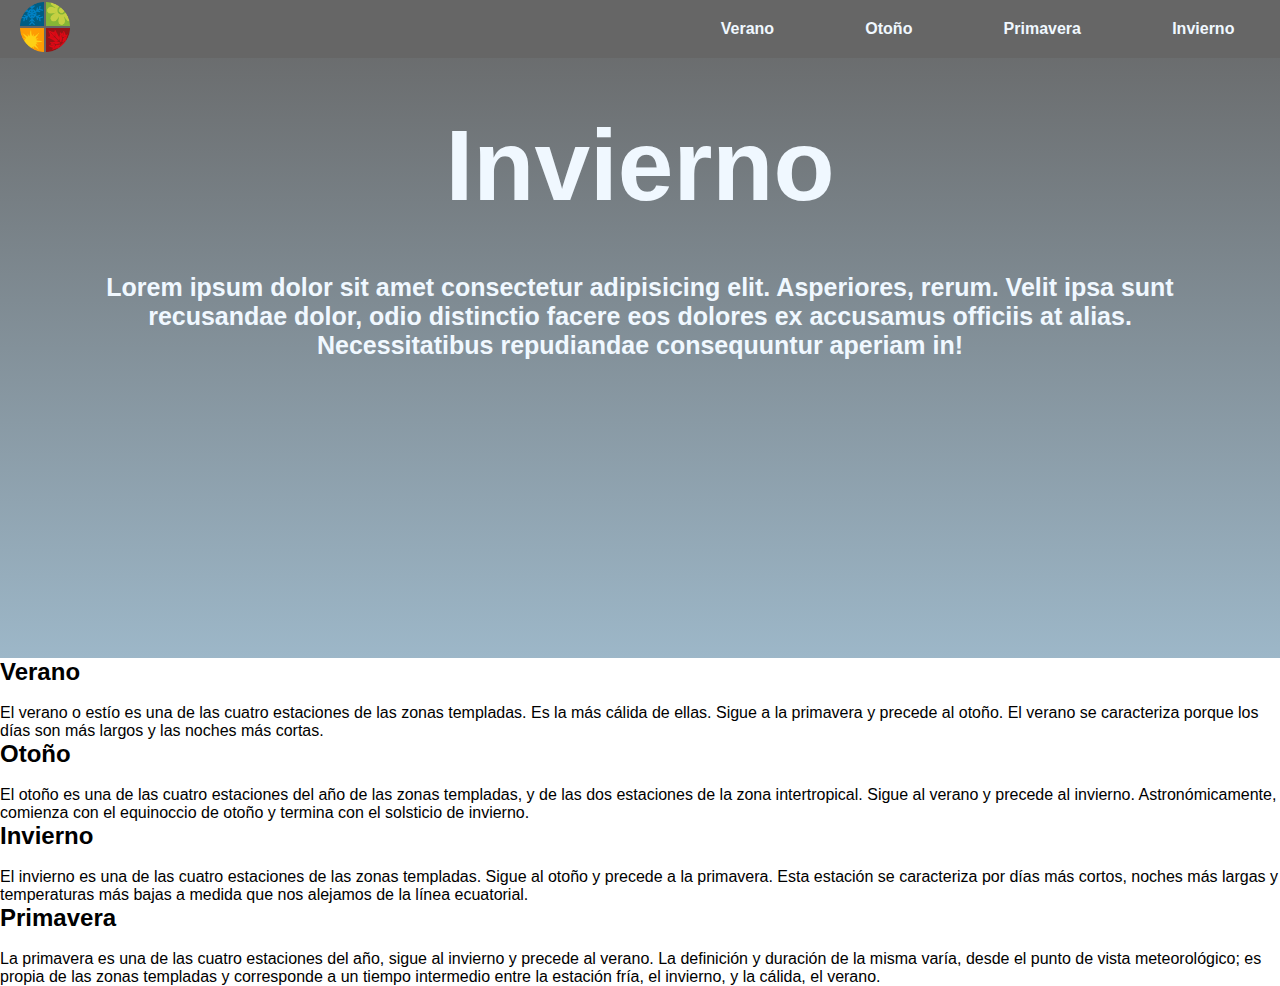
==== Invierno.html @ d6afa4a6 "first commit" ====
<!DOCTYPE html>
<html lang="en">

<head>
    <meta charset="UTF-8">
    <meta http-equiv="X-UA-Compatible" content="IE=edge">
    <meta name="viewport" content="width=device-width, initial-scale=1.0">
    <title>Estaciones del Año</title>
    <link rel="stylesheet" href="/estilos/invierno.css">
</head>

<body>
    <header>
        <nav id="nav-bar">
            <div class="container">

                <div class="Icon-Home">
                    <a href="index.html"> <img src="/images/Home_icon.png" alt="imagenPagina"></a>
                </div>
                <div class="navegador">
                    <ul>
                        <li class="verano"><a href="Verano.html" class="selected">Verano</a> </li>
                        <li class="otoño"><a href="otoño.html" class="selected">Otoño</a> </li>
                        <li class="primavera"><a href="primavera.html" class="selected">Primavera</a> </li>
                        <li class="invierno"><a href="#" class="selected">Invierno</a> </li>
                    </ul>
                </div>
            </div>
        </nav>
    </header>
    <section class="Portada">
        <h1>Invierno</h1>
        <p>
            Lorem ipsum dolor sit amet consectetur adipisicing elit. Asperiores, rerum. Velit ipsa sunt recusandae dolor, odio distinctio facere eos dolores ex accusamus officiis at alias. Necessitatibus repudiandae consequuntur aperiam in!
        </p>
    </section>
    <main>



        <div class="cards">
            <article class="Estaciones">
                <h2>Verano</h2>
                <img src="" alt="">
                <p>El verano o estío es una de las cuatro estaciones de las zonas templadas. Es la más cálida de ellas.
                    Sigue a la primavera y precede al otoño. El verano se caracteriza porque los días son más largos y
                    las
                    noches más cortas.</p>
            </article>
        </div>

        <div class="cards">
            <article class="Estaciones">
                <h2>Otoño</h2>
                <img src="" alt="">
                <p>El otoño es una de las cuatro estaciones del año de las zonas templadas, y de las dos estaciones de
                    la
                    zona intertropical. Sigue al verano y precede al invierno. Astronómicamente, comienza con el
                    equinoccio
                    de otoño y termina con el solsticio de invierno.</p>
            </article>
        </div>
        <div class="cards">

            <article class="Estaciones">
                <h2>Invierno</h2>
                <img src="" alt="">
                <p>El invierno es una de las cuatro estaciones de las zonas templadas. Sigue al otoño y precede a la
                    primavera. Esta estación se caracteriza por días más cortos, noches más largas y temperaturas más
                    bajas
                    a medida que nos alejamos de la línea ecuatorial.</p>
            </article>
        </div>

        <div class="cards">
            <article class="Estaciones">
                <h2>Primavera</h2>
                <img src="" alt="">
                <p>La primavera es una de las cuatro estaciones del año, sigue al invierno y precede al verano. La
                    definición y duración de la misma varía, desde el punto de vista meteorológico; es propia de las
                    zonas
                    templadas y corresponde a un tiempo intermedio entre la estación fría, el invierno, y la cálida, el
                    verano.</p>
            </article>
        </div>
    </main>
    <footer>

    </footer>
</body>

</html>
---- estilos/invierno.css ----
*{
    /* border: 1px green solid; */
    font-family: Arial, Helvetica, sans-serif;

    margin:0;
    }

    a{
        text-decoration: none;
        width: auto;
}


#nav-bar{
   
    background-image: linear-gradient(rgba(0, 0, 0, 0.6), rgba(0, 0, 0, 0.6)) ,url(/images/Invierno-nav.jpg);
    background-repeat: no-repeat;
    background-attachment: fixed;
    background-size: 100%;
    overflow: hidden;

}

.container{
    display: grid;
    grid-template-columns: 2fr 1fr;
    align-items: center;
}

.Icon-Home{

}

.Icon-Home img {
height: 50px;
width: 50px;
margin-left: 20px;
transition: .5s;
}
.Icon-Home img:hover{
    height: 100px;
    width: 100px;
  }

.navegador ul {
    list-style: none;
    display:flex;
    /* padding: 20px 0; */
}

.navegador ul li {
    padding: 20px;
}


.navegador ul li a{
    padding: 1.6rem;
    color: aliceblue;
    font-weight: bold;
    transition: .25s;
}
.navegador ul li a:hover{
    font-size: 50px;
}
.verano:hover{
    
    background-image: linear-gradient(rgba(0, 0, 0, 0.6), rgba(0, 0, 0, 0.6)) ,url(/images/Verano.jpg);
    background-repeat: no-repeat;
    background-size: 100%;

}
.otoño:hover{
    background-image: linear-gradient(rgba(0, 0, 0, 0.6), rgba(0, 0, 0, 0.6)) ,url(/images/OtoñoNav.jpg);
    background-repeat: no-repeat;
     background-size: 100%;
}
.primavera:hover {
    background-image: linear-gradient(rgba(0, 0, 0, 0.6), rgba(0, 0, 0, 0.6)) ,url(/images/Primavera-nav.jpg);
    background-repeat: no-repeat;
    background-size: 100%;
   
    }

.invierno:hover{
    background-image: linear-gradient(rgba(0, 0, 0, 0.6), rgba(0, 0, 0, 0.6)) ,url(/images/Invierno-nav.jpg);
    background-repeat: no-repeat;
    background-size: 100%;

  
}
.navegador ul li a.selected:hover{
    /* background-color:rgba(39, 39, 39, 0.74); */
    height: 50px;
}

/* SECCION PORTADA */
.Portada {
    
    height: 500px;
    background-image: linear-gradient(rgba(0, 0, 0, 0.6), rgba(125, 185, 224, 0.6)) ,url(/images/Invierno-nav.jpg);
    background-repeat: no-repeat;
    background-attachment: fixed;
    background-size: 100%;

}

section{
    padding: 50px;
}

section h1 {
    color:aliceblue;
    text-align: center;
    font-size: 100px;
}

section p {
    color: aliceblue;
    text-align: center;
    margin: 50px;
    font-weight: bold;
    font-size: 25px;
    
}
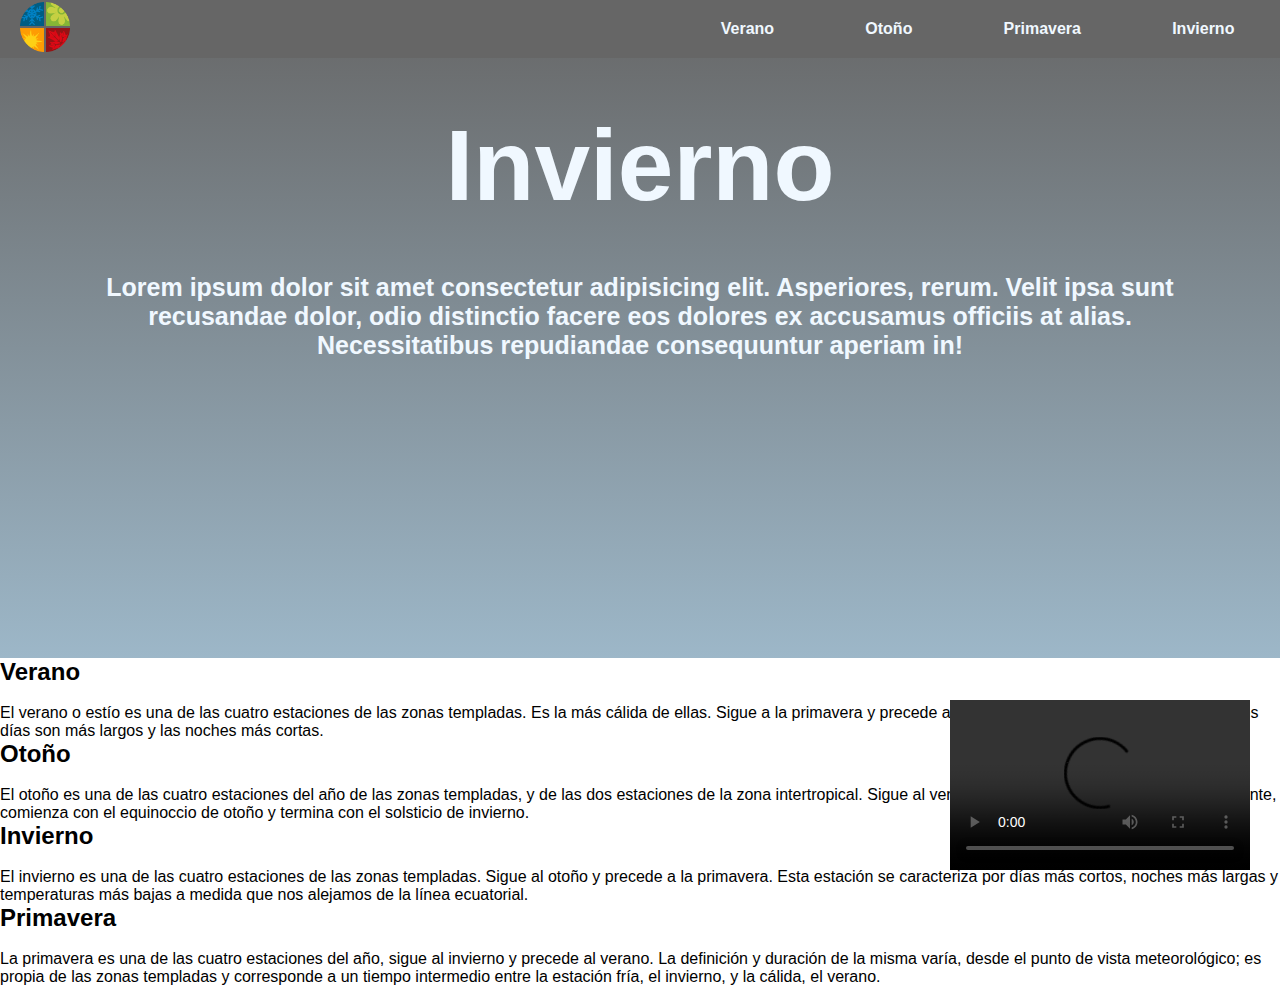
==== commit d392e22a: "Agregar Videos de cada pagina con autoplay y ctrl" ====
--- a/Invierno.html
+++ b/Invierno.html
@@ -10,6 +10,11 @@
 </head>
 
 <body>
+
+<video autoplay loop controls >
+    <source src="/videos/InviernoVideo.mp4">
+</video>
+
     <header>
         <nav id="nav-bar">
             <div class="container">
@@ -31,7 +36,9 @@
     <section class="Portada">
         <h1>Invierno</h1>
         <p>
-            Lorem ipsum dolor sit amet consectetur adipisicing elit. Asperiores, rerum. Velit ipsa sunt recusandae dolor, odio distinctio facere eos dolores ex accusamus officiis at alias. Necessitatibus repudiandae consequuntur aperiam in!
+            Lorem ipsum dolor sit amet consectetur adipisicing elit. Asperiores, rerum. Velit ipsa sunt recusandae
+            dolor, odio distinctio facere eos dolores ex accusamus officiis at alias. Necessitatibus repudiandae
+            consequuntur aperiam in!
         </p>
     </section>
     <main>
--- a/estilos/invierno.css
+++ b/estilos/invierno.css
@@ -10,7 +10,24 @@
         width: auto;
 }
 
+/* Video */
+video{
+    width: 300px;
+    height: 170px;
+    position: fixed;
+    bottom: 30px;
+    right: 30px;
+    transition: .5s;
+}
+video:hover {
+    position: fixed;
+    bottom: 30px;
+    right: 30px;
+    width: 400px;
+    height: 220px;
+}
 
+/* nav-bar */
 #nav-bar{
    
     background-image: linear-gradient(rgba(0, 0, 0, 0.6), rgba(0, 0, 0, 0.6)) ,url(/images/Invierno-nav.jpg);
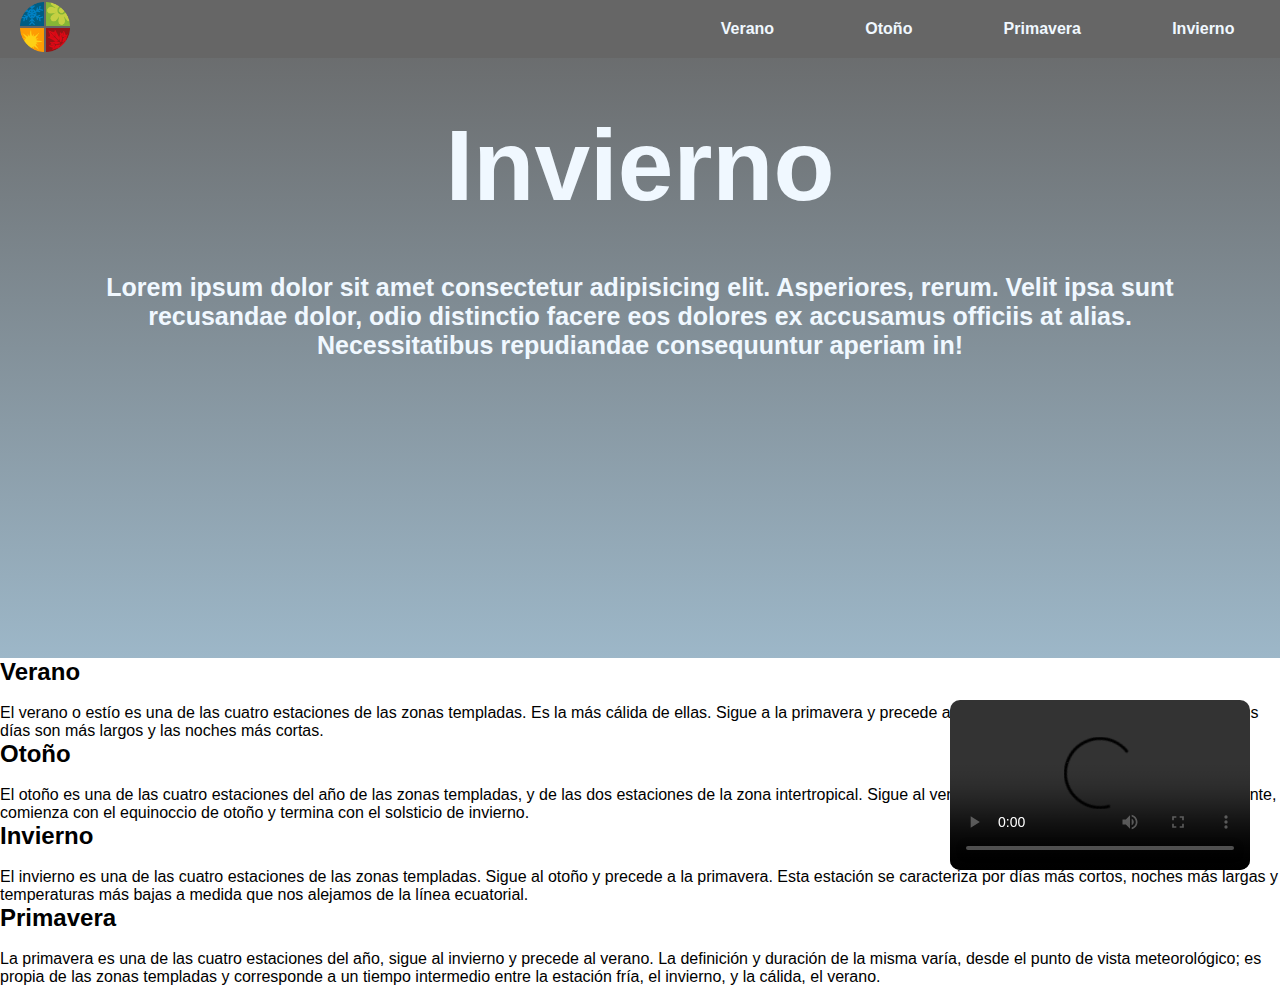
==== commit 20cb9c84: "Home finalizado" ====
--- a/Invierno.html
+++ b/Invierno.html
@@ -5,7 +5,8 @@
     <meta charset="UTF-8">
     <meta http-equiv="X-UA-Compatible" content="IE=edge">
     <meta name="viewport" content="width=device-width, initial-scale=1.0">
-    <title>Estaciones del Año</title>
+    <link rel="icon" href="/icons/Home_icon.ico">
+    <title>Estacion Invierno</title>
     <link rel="stylesheet" href="/estilos/invierno.css">
 </head>
 
--- a/estilos/invierno.css
+++ b/estilos/invierno.css
@@ -17,6 +17,7 @@
     position: fixed;
     bottom: 30px;
     right: 30px;
+    border-radius: 10px;
     transition: .5s;
 }
 video:hover {
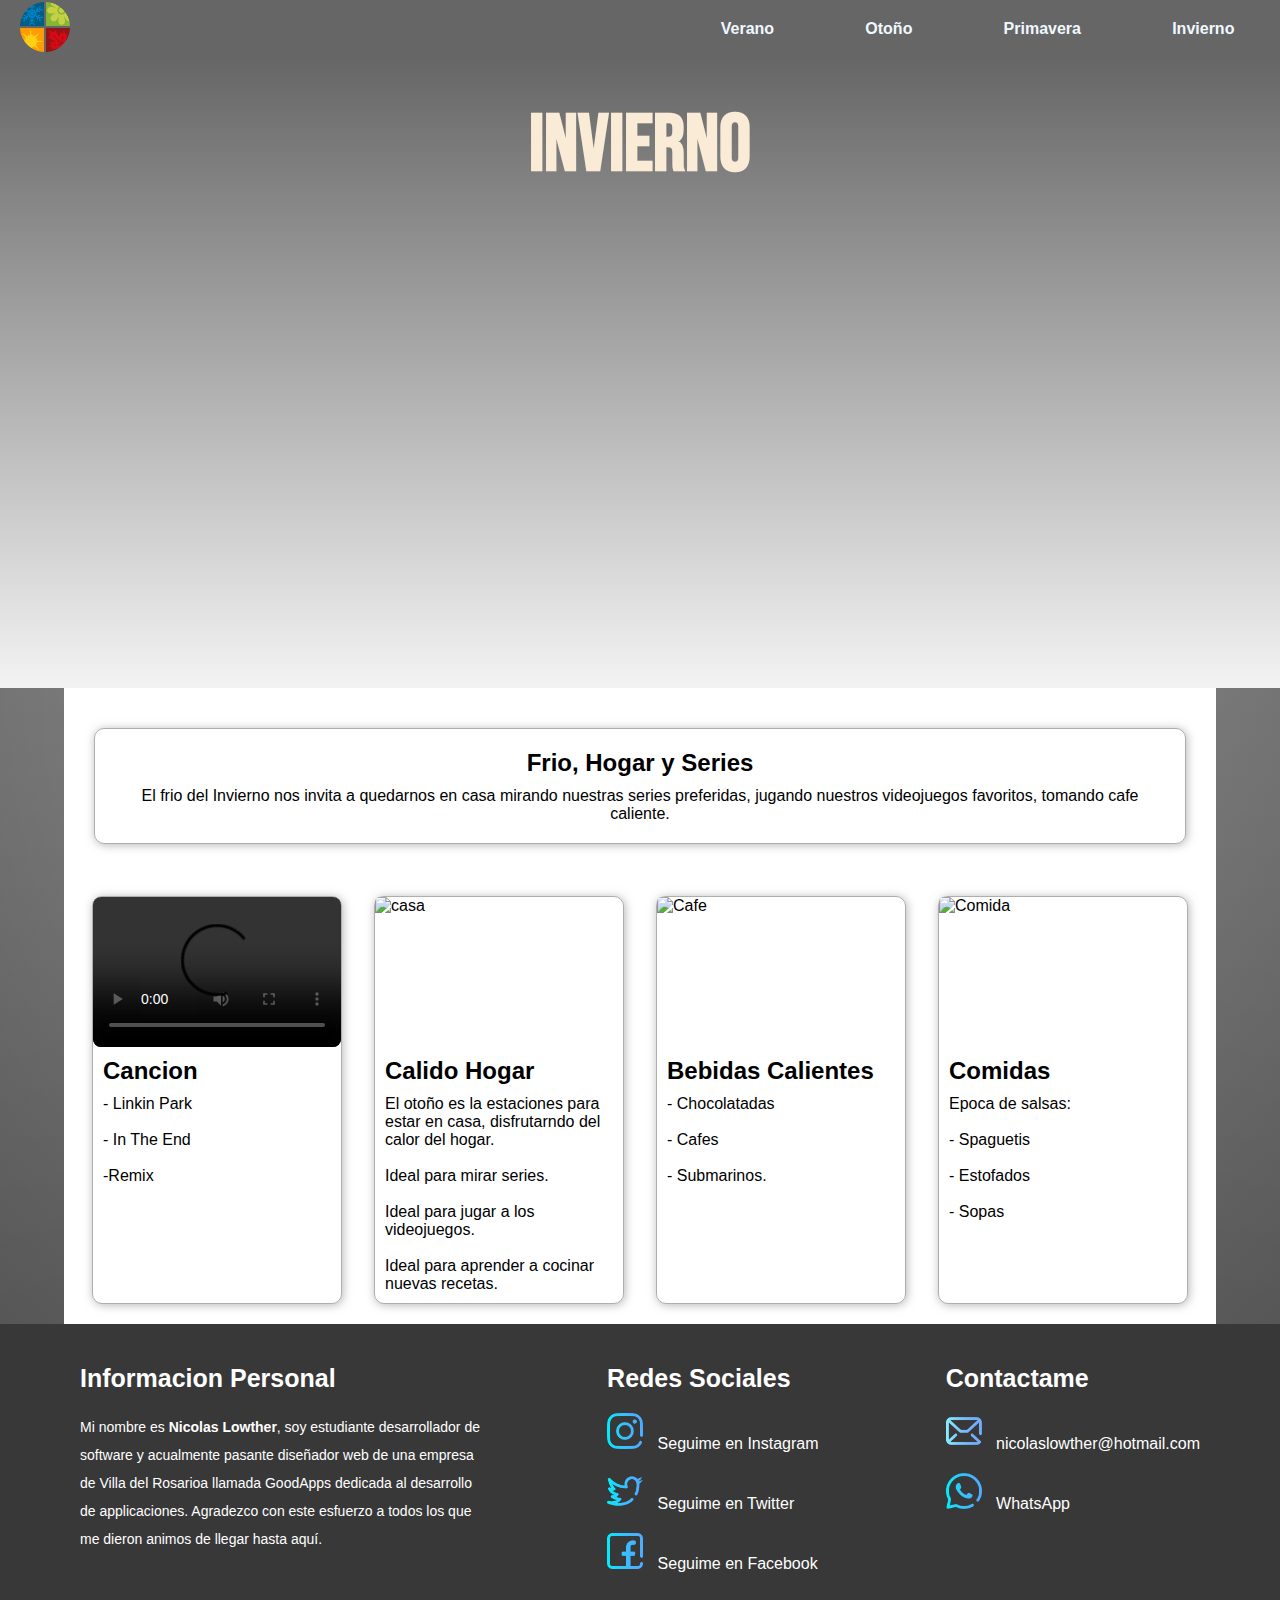
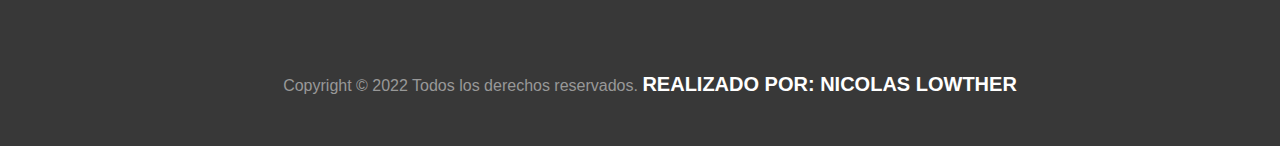
==== commit f6789dff: "Termine" ====
--- a/Invierno.html
+++ b/Invierno.html
@@ -8,13 +8,17 @@
     <link rel="icon" href="/icons/Home_icon.ico">
     <title>Estacion Invierno</title>
     <link rel="stylesheet" href="/estilos/invierno.css">
+    <!-- Fonts -->
+    <link rel="preconnect" href="https://fonts.googleapis.com">
+    <link rel="preconnect" href="https://fonts.gstatic.com" crossorigin>
+    <link href="https://fonts.googleapis.com/css2?family=Bebas+Neue&display=swap" rel="stylesheet">
+    <!-- Fin Fonts -->
+
 </head>
 
 <body>
 
-<video autoplay loop controls >
-    <source src="/videos/InviernoVideo.mp4">
-</video>
+
 
     <header>
         <nav id="nav-bar">
@@ -34,65 +38,177 @@
             </div>
         </nav>
     </header>
-    <section class="Portada">
+    <!-- <section class="Portada">
         <h1>Invierno</h1>
         <p>
             Lorem ipsum dolor sit amet consectetur adipisicing elit. Asperiores, rerum. Velit ipsa sunt recusandae
             dolor, odio distinctio facere eos dolores ex accusamus officiis at alias. Necessitatibus repudiandae
             consequuntur aperiam in!
         </p>
+    </section> -->
+    <section class="Portada">
+        <div class="absolute">
+
+            <h1>Invierno</h1>
+
+        </div>
+        <!-- <img src="/images/Invierno-nav.jpg" alt="FotoHomeVerano"> -->
+
+
     </section>
+    <!-- ------------------------------------------------------------- -->
     <main>
 
-
-
-        <div class="cards">
-            <article class="Estaciones">
-                <h2>Verano</h2>
-                <img src="" alt="">
-                <p>El verano o estío es una de las cuatro estaciones de las zonas templadas. Es la más cálida de ellas.
-                    Sigue a la primavera y precede al otoño. El verano se caracteriza porque los días son más largos y
-                    las
-                    noches más cortas.</p>
-            </article>
+        <div class="contenedor">
+
+            <div class="main-container">
+                <section id="seccionEstaciones" class="">
+
+                    <div class="cards" id="Card-Intro">
+                        <div class="text-cards">
+                            <h2>Frio, Hogar y Series</h2>
+                            <p> El frio del Invierno nos invita a quedarnos en casa mirando nuestras series preferidas, jugando nuestros videojuegos favoritos, tomando cafe caliente.
+                            </p>
+                        </div>
+                    </div>
+
+                </section>
+            </div>
+
+            <section id="seccionEstaciones">
+                
+                    <div class="cards" id="Verano">
+                        <video autoplay loop controls>
+                            <source src="/videos/InviernoVideo.mp4">
+                        </video>
+                        <article class="Estaciones">
+
+                            <h2>Cancion</h2>
+                            <p>- Linkin Park<br> <br>
+                                - In The End <br> <br> 
+                                -Remix
+                            </p>
+                        </article>
+                    </div>
+                
+            </section>
+
+            <section id="seccionEstaciones" class="SecOtoño">
+
+                <div class="cards" id="otoño">
+                    <img src="https://cdn2.salud180.com/sites/default/files/gallerie/2021/11/1-trucos-mantener-casa-caliente-acogedora-invierno-principal.jpg"
+                        alt="casa">
+                    <article class="Estaciones">
+                        <h2>Calido Hogar</h2>
+                        <p>El otoño es la estaciones para estar en casa, disfrutarndo del calor del hogar.
+                            <br><br>
+                            Ideal para mirar series.<br><br>
+                            Ideal para jugar a los videojuegos. <br><br>
+                            Ideal para aprender a cocinar nuevas recetas.
+                        </p>
+                    </article>
+                </div>
+
+            </section>
+
+            <section id="seccionEstaciones" class="Secinvierno">
+
+                <div class="cards" id="Invierno">
+
+                    <img src="https://www.hogarmania.com/archivos/201602/chocolate-a-la-taza-caliente-receta-facil-xl-XxXx80.jpg"
+                        alt="Cafe">
+                    <article class="Estaciones">
+                        <h2>Bebidas Calientes</h2>
+                        <p>- Chocolatadas <br><br>
+                            - Cafes <br><br>
+                            - Submarinos.
+                        </p>
+                    </article>
+                </div>
+
+            </section>
+
+            <section id="seccionEstaciones" class="SecPrimavera">
+
+                <div class="cards" id="Primavera">
+                    <img src="https://t1.rg.ltmcdn.com/es/posts/9/5/6/fideos_con_salsa_de_tomate_41659_orig.jpg"
+                        alt="Comida">
+                    <article class="Estaciones">
+                        <h2>Comidas</h2>
+                        <p> Epoca de salsas:
+                            <br><br>
+                            - Spaguetis <br><br>
+                            - Estofados <br><br>
+                            - Sopas
+                        </p>
+                    </article>
+                </div>
+
+            </section>
         </div>
 
-        <div class="cards">
-            <article class="Estaciones">
-                <h2>Otoño</h2>
-                <img src="" alt="">
-                <p>El otoño es una de las cuatro estaciones del año de las zonas templadas, y de las dos estaciones de
-                    la
-                    zona intertropical. Sigue al verano y precede al invierno. Astronómicamente, comienza con el
-                    equinoccio
-                    de otoño y termina con el solsticio de invierno.</p>
-            </article>
+    </main>
+    <!-- -------------------------------------------------------------------------- -->
+    <footer>
+        <div class="container-Footer">
+            <div class="contenedor-Columnas">
+                <div class="columnFoot">
+                    <h3>Informacion Personal</h3>
+                    <p id="PersonalInfoFoot">Mi nombre es <strong>Nicolas Lowther</strong>, soy estudiante desarrollador
+                        de software y
+                        acualmente
+                        pasante diseñador web de una empresa de Villa del Rosarioa llamada GoodApps dedicada al
+                        desarrollo de applicaciones. Agradezco con este
+                        esfuerzo a todos los que me dieron animos de llegar hasta aquí.</p>
+                </div>
+                <div class="columnFoot">
+                    <h3>Redes Sociales</h3>
+                    <a href="https://www.instagram.com/niclow12/" target="_blank">
+                        <div class="row">
+                            <img src="/icons/instagram.png" alt="iconoInsta">
+                            <label for="">Seguime en Instagram</label>
+                        </div>
+                    </a>
+
+                    <a href="https://twitter.com/Niclow28" target="_blank">
+                        <div class="row">
+                            <img src="/icons/gorjeo.png" alt="IconoTwitter">
+                            <label for="">Seguime en Twitter</label>
+                        </div>
+                    </a>
+                    <a href="https://www.facebook.com/Aterlife/" target="_blank">
+                        <div class="row">
+                            <img src="/icons/facebook.png" alt="">
+                            <label for="">Seguime en Facebook</label>
+                        </div>
+                    </a>
+
+                </div>
+                <div class="columnFoot">
+                    <h3>Contactame</h3>
+                    <a href="mailto:nicolaslowther@hotmail.com?subject=Peticion de pagina WEB &body=Hola! Quiero contactarme para diseñar una web. Muchas Gracias. "
+                        target="_blank">
+                        <div class="row">
+                            <img src="/icons/correo-electronico.png" alt="IconoTwitter">
+                            <label for="">nicolaslowther@hotmail.com</label>
+                        </div>
+                    </a>
+                    <a href="https://wa.me/5493573445556?text=Hola! Quiero contactarme para diseñar una web. Muchas Gracias. "
+                        target="_blank">
+                        <div class="row">
+                            <img src="/icons/whatsapp.png" alt="">
+                            <label for="">WhatsApp</label>
+                        </div>
+                    </a>
+
+                </div>
+            </div>
+            <div class="copyright"><label class="label1" for="">Copyright © 2022 Todos los derechos reservados.
+                </label>
+
+                <label class="label2" for="">REALIZADO POR: NICOLAS LOWTHER</label>
+            </div>
         </div>
-        <div class="cards">
-
-            <article class="Estaciones">
-                <h2>Invierno</h2>
-                <img src="" alt="">
-                <p>El invierno es una de las cuatro estaciones de las zonas templadas. Sigue al otoño y precede a la
-                    primavera. Esta estación se caracteriza por días más cortos, noches más largas y temperaturas más
-                    bajas
-                    a medida que nos alejamos de la línea ecuatorial.</p>
-            </article>
-        </div>
-
-        <div class="cards">
-            <article class="Estaciones">
-                <h2>Primavera</h2>
-                <img src="" alt="">
-                <p>La primavera es una de las cuatro estaciones del año, sigue al invierno y precede al verano. La
-                    definición y duración de la misma varía, desde el punto de vista meteorológico; es propia de las
-                    zonas
-                    templadas y corresponde a un tiempo intermedio entre la estación fría, el invierno, y la cálida, el
-                    verano.</p>
-            </article>
-        </div>
-    </main>
-    <footer>
 
     </footer>
 </body>
--- a/estilos/invierno.css
+++ b/estilos/invierno.css
@@ -1,32 +1,34 @@
 *{
     /* border: 1px green solid; */
     font-family: Arial, Helvetica, sans-serif;
-
     margin:0;
-    }
-
-    a{
-        text-decoration: none;
-        width: auto;
-}
-
-/* Video */
-video{
-    width: 300px;
-    height: 170px;
-    position: fixed;
-    bottom: 30px;
-    right: 30px;
-    border-radius: 10px;
+    box-sizing: border-box;
+    }
+  
+    body, section, header, footer {
+        position: relative;
+    }
+  
+  a {
+    text-decoration: none;
+    width: auto;
+    cursor: pointer;
+  }
+  a:visited{
+    color:black;
+  }
+  
+  /* Video */
+  
+  video{
+    display: block;
+    width: 100%;
+    height: auto;
     transition: .5s;
-}
-video:hover {
-    position: fixed;
-    bottom: 30px;
-    right: 30px;
-    width: 400px;
-    height: 220px;
-}
+    border-radius: 8px;
+  }
+ 
+  
 
 /* nav-bar */
 #nav-bar{
@@ -45,10 +47,6 @@
     align-items: center;
 }
 
-.Icon-Home{
-
-}
-
 .Icon-Home img {
 height: 50px;
 width: 50px;
@@ -113,30 +111,410 @@
 
 /* SECCION PORTADA */
 .Portada {
-    
-    height: 500px;
-    background-image: linear-gradient(rgba(0, 0, 0, 0.6), rgba(125, 185, 224, 0.6)) ,url(/images/Invierno-nav.jpg);
+    width: 100%;
+    position: relative;
+    height: 70vh;
+    background-image: url(/images/Invierno-nav.jpg);
     background-repeat: no-repeat;
+    background-size: 130%;
     background-attachment: fixed;
-    background-size: 100%;
-
-}
-
-section{
-    padding: 50px;
-}
-
-section h1 {
-    color:aliceblue;
+  }
+  
+  .Portada img {
+    
+    width: 100%;
+    height: 100%;
+    top:0;
+    left: 0;
+    
+  }
+  
+  .absolute{
+    width: 100%;
+    height:100%;
+    position: absolute;
+    display: flex;
+    justify-content: center;
+    background-image: linear-gradient(rgba(0, 0, 0, 0.6), rgba(0, 0, 0, 0.048));
+  }
+  
+  .absolute h1 {
+    display: block;
+    width: 50%;
+    /* border:2px red solid; */
+    color: antiquewhite;
+    font-family: 'Bebas Neue', cursive;
+    font-size: 5rem;
     text-align: center;
-    font-size: 100px;
-}
-
-section p {
-    color: aliceblue;
+    margin: 20px;
+    padding: 20px;
+    
+  }
+  
+  
+  
+  /* Main------------------------------------------------- */
+  main{
+    background: linear-gradient(to bottom, rgba(255,255,255,0.15) 0%, rgba(0,0,0,0.15) 100%), radial-gradient(at top center, rgba(255,255,255,0.40) 0%, rgba(0,0,0,0.40) 120%) #989898;
+    background-blend-mode: multiply,multiply;
+  }
+  
+  .main-container{
+    width: 100%;
+    flex-wrap: wrap;
+    justify-content: center;
+    margin: 20px;
+  }
+  
+  .contenedor{
+    background-color: white;
+    display: flex;
+    flex-wrap:wrap ;
+    justify-content: center;
+    gap: 2em;
+    padding: 20px 10px;
+    width: 90%;
+    margin:auto;
+    
+    
+  }
+  
+  .Estaciones{
+    padding:10px;
+    text-align: justify;
+  }
+  
+  #Card-Intro{
+   width: 100%;
+    display: block;
+    height: 100%;
+    border: 1px rgba(128, 128, 128, 0.637) solid;
+    border-radius: 10px;
+    box-shadow: 1px 1px 10px #989898b6;
+    min-width: 248px;
+    transition: 2s;
     text-align: center;
-    margin: 50px;
+    padding: 20px;
+  }
+  
+  #Card-Intro  h2 {
+    margin-bottom: 10px;
+   }
+   
+   #Card-Intro p {
+       display: block;
+      
+   }
+  
+  .cards{
+    display: block;
+    width: 250px;
+    height: 100%;
+    border: 1px rgba(128, 128, 128, 0.637) solid;
+    border-radius: 10px;
+    box-shadow: 1px 1px 10px #989898b6;
+    transition: 1s;
+   
+    
+  }
+  /* Cards Hover */
+  #Verano:hover{
+    display: block;
+    width: 300px;
+    height: 100%;
+    border: 1px rgba(128, 128, 128, 0.637) solid;
+    border-radius: 10px;
+    box-shadow: 0px 0px 20px #ff0000b6;
+   }
+   #otoño:hover{
+    display: block;
+    width: 300px;
+    height: 100%;
+    border: 1px rgba(128, 128, 128, 0.637) solid;
+    border-radius: 10px;
+    box-shadow: 0px 0px 20px #eb7100cb;
+   }
+   #Invierno:hover{
+    display: block;
+    width: 300px;
+    height: 100%;
+    border: 1px rgba(128, 128, 128, 0.637) solid;
+    border-radius: 10px;
+    box-shadow: 0px 0px 20px #0078e9de;
+   }
+   #Primavera:hover{
+    display: block;
+    width: 300px;
+    height: 100%;
+    border: 1px rgba(128, 128, 128, 0.637) solid;
+    border-radius: 10px;
+    box-shadow: 0px 0px 20px #8ffc00b6;
+   }
+  /* FIN Cards Hover */
+  .cards img {
+    display: block;
+    width: 100%;
+    height: 150px;
+    border-radius: 5px;
+  }
+  
+  .cards .Estaciones h2 {
+  margin-bottom: 10px;
+  }
+  
+  .cards .Estaciones p {
+    display: block;
+    text-align: left;
+  }
+  /* FOOTER----------------------------------------------- */
+  
+  footer{
+    width: 100%;
+    background-color: rgba(0, 0, 0, 0.781);
+    /* padding: 40px; */
+  }
+  
+  #PersonalInfoFoot{
+    line-height: 2;
+  }
+  
+  .container-Footer{
+    width: 100%;
+    max-width: 1200px;
+    margin: auto;
+    padding: 40px;
+  }
+  
+  .contenedor-Columnas{
+    justify-content: space-between;
+    display: flex;
+    color: #fff;
+    margin-bottom: 100px;
+  }
+  .columnFoot{
+  max-width: 400px;
+    
+  }
+  
+  .columnFoot a {
+    color: #fff;
+    text-decoration: none;
+    width: auto;
+    cursor: pointer;
+  }
+  .columnFoot h3{
+    font-size: 25px;
     font-weight: bold;
-    font-size: 25px;
-    
-}+    margin-bottom: 20px;
+  }
+  
+  .columnFoot p{
+    text-align: left;
+    font-size: 14px ;
+    margin-top: 20px;
+    
+  }
+  .columnFoot .row{
+    margin-top: 20px;
+  }
+  
+  .columnFoot .row img{
+    width: 36px;
+    height: 36px;
+  }
+  .row label{
+    margin-top: 10px;
+    margin-left: 10px;
+    max-width: 150px;
+    cursor: pointer;
+    justify-content: center;
+    align-items: center;
+  }
+  
+  .copyright{
+    color: #989898;
+    width: 100%;
+    text-align: center;
+    margin: 10px;
+    margin-top: 15px;
+  }
+  
+  
+  .copyright .label2{
+    color: #fff;
+    font-size: 20px;
+    font-weight: bold;
+  }
+  
+  @media screen and (max-width :1100px) {
+      
+  
+    /* PORTADA--------------------------- */
+    .Portada {
+        width: 100%;
+        position: relative;
+        height: 500px;
+        background-image: url(/images/Invierno-nav.jpg);
+        background-repeat: no-repeat;
+        background-size: 150%;
+        background-attachment: fixed;
+      }
+      
+      .Portada img {
+        
+        width: 100%;
+        height: 100%;
+        top:0;
+        left: 0;
+        
+      }
+   
+    
+        /* footer---------------- */
+        .contenedor-Columnas{
+    
+            display: block;
+        }
+    
+        .columnFoot{
+           margin-top: 50px;
+          }
+    
+          .copyright {
+            margin-top: 50px;
+        }
+        
+    }
+    
+    @media (max-width:800px){
+        /* NAV--------------------- */
+        #nav-bar{
+  
+            background-image: linear-gradient(rgba(0, 0, 0, 0.884), rgba(0, 0, 0, 0.555));
+            background-repeat: no-repeat;
+            background-attachment: fixed;
+            background-size: 100%;
+            overflow: hidden;
+          
+          }
+        .navegador ul {
+            list-style: none;
+            display:block;
+            /* padding: 20px 0; */
+        }
+        
+        .navegador ul li {
+            padding: 20px;
+            display: block;
+        }
+    
+        .navegador ul li a:hover{
+            font-size: 40px;
+        }
+    
+        .container{
+            display: grid;
+            grid-template-columns: 1fr 1fr;
+            align-items: center;
+        }
+        /* portada--------------- */
+        .Portada {
+            width: 100%;
+            position: relative;
+            height: 205px;
+            background-image: url(/images/Invierno-nav.jpg);
+            background-repeat: no-repeat;
+            background-size: 150%;
+            background-attachment: fixed;
+          }
+        section h1 {
+            display: block;
+            width: 50%;
+            /* border:2px red solid; */
+            color: antiquewhite;
+            font-family: 'Bebas Neue', cursive;
+            font-size: 5rem;
+            text-align: center;
+            margin: 20px;
+            padding: 20px;
+            
+        }
+        
+    }
+    
+    @media (max-width:600px) {
+        #nav-bar{
+  
+            background-image: linear-gradient(rgba(0, 0, 0, 0.884), rgba(0, 0, 0, 0.555));
+            background-repeat: no-repeat;
+            background-attachment: fixed;
+            background-size: 100%;
+            overflow: hidden;
+          
+          }
+        section h1 {
+            display: block;
+            width: 50%;
+            /* border:2px red solid; */
+            color: antiquewhite;
+            font-family: 'Bebas Neue', cursive;
+            font-size: 2rem;
+            text-align: center;
+            margin: 20px;
+            padding: 20px;
+            
+        }
+        
+    }
+    
+    @media (max-width:420px) {
+        #nav-bar{
+  
+            background-image: linear-gradient(rgba(0, 0, 0, 0.884), rgba(0, 0, 0, 0.555));
+            background-repeat: no-repeat;
+            background-attachment: fixed;
+            background-size: 100%;
+            overflow: hidden;
+          
+          }
+        .Portada {
+            width: 100%;
+            position: relative;
+            height: 200px;
+            background-image: url(/images/Invierno-nav.jpg);
+            background-repeat: no-repeat;
+            background-size: 200%;
+            background-attachment: fixed;
+          }
+
+        section h1 {
+            display: block;
+            width: 50%;
+            /* border:2px red solid; */
+            color: antiquewhite;
+            font-family: 'Bebas Neue', cursive;
+            font-size: 2rem;
+            text-align: center;
+            margin: 20px;
+            padding: 20px;
+            
+        }
+        
+    }
+    
+    @media (max-width:300px) {
+        
+        section h1 {
+            display: block;
+            width: 50%;
+            /* border:2px red solid; */
+            color: antiquewhite;
+            font-family: 'Bebas Neue', cursive;
+            font-size: 2rem;
+            text-align: center;
+            margin: 20px;
+            padding: 20px;
+            
+        }
+        
+    }